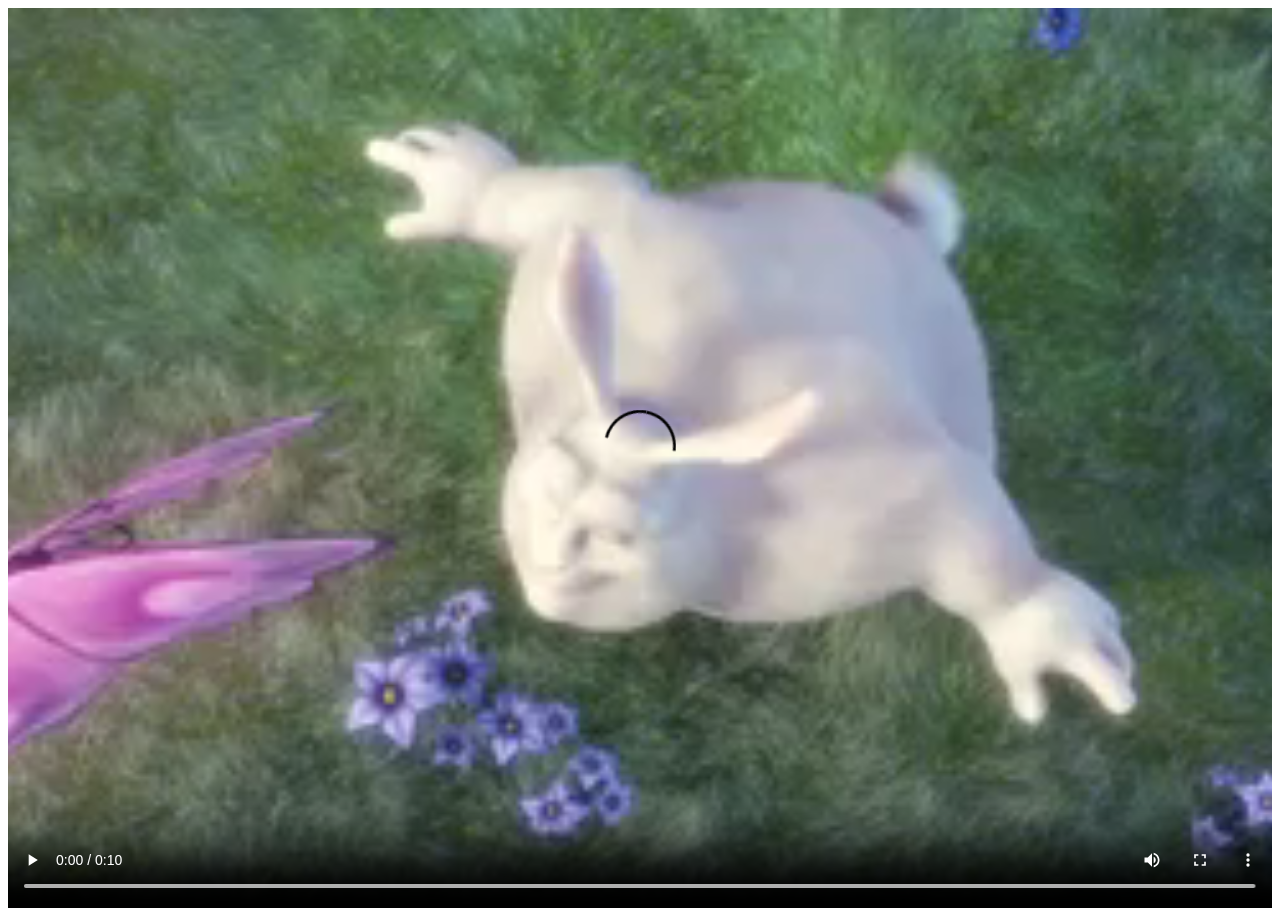
==== player.html @ 87d14c0e "first commit" ====
<!DOCTYPE html>
<html lang="es">
<head>
    <meta charset="UTF-8">
    <meta http-equiv="X-UA-Compatible" content="IE=edge">
    <meta name="viewport" content="width=device-width, initial-scale=1.0">
    <title>Document</title>
    <link rel="stylesheet" href="./assets/css/video-screen.css">
</head>
<body>
    <div>
        <video id="video-full-screen" class="video-screen" autoplay controls>
            <source src="./assets/video/mov_bbb.mp4" type="video/mp4">
          Your browser does not support the video tag.
          </video>
    </div>
    <script src="assets/js/jquery-3.6.1.min.js"></script>
    <script src="assets/js/main.js"></script>
    <script src="assets/js/player.js"></script>
</body>
</html>
---- assets/css/video-screen.css ----
.video-screen {
    object-fit: cover;
    height: 100vh;
    width: 100%;
    /* position: absolute; */
}

#video-full-screen{
    opacity: 5 !important;
}
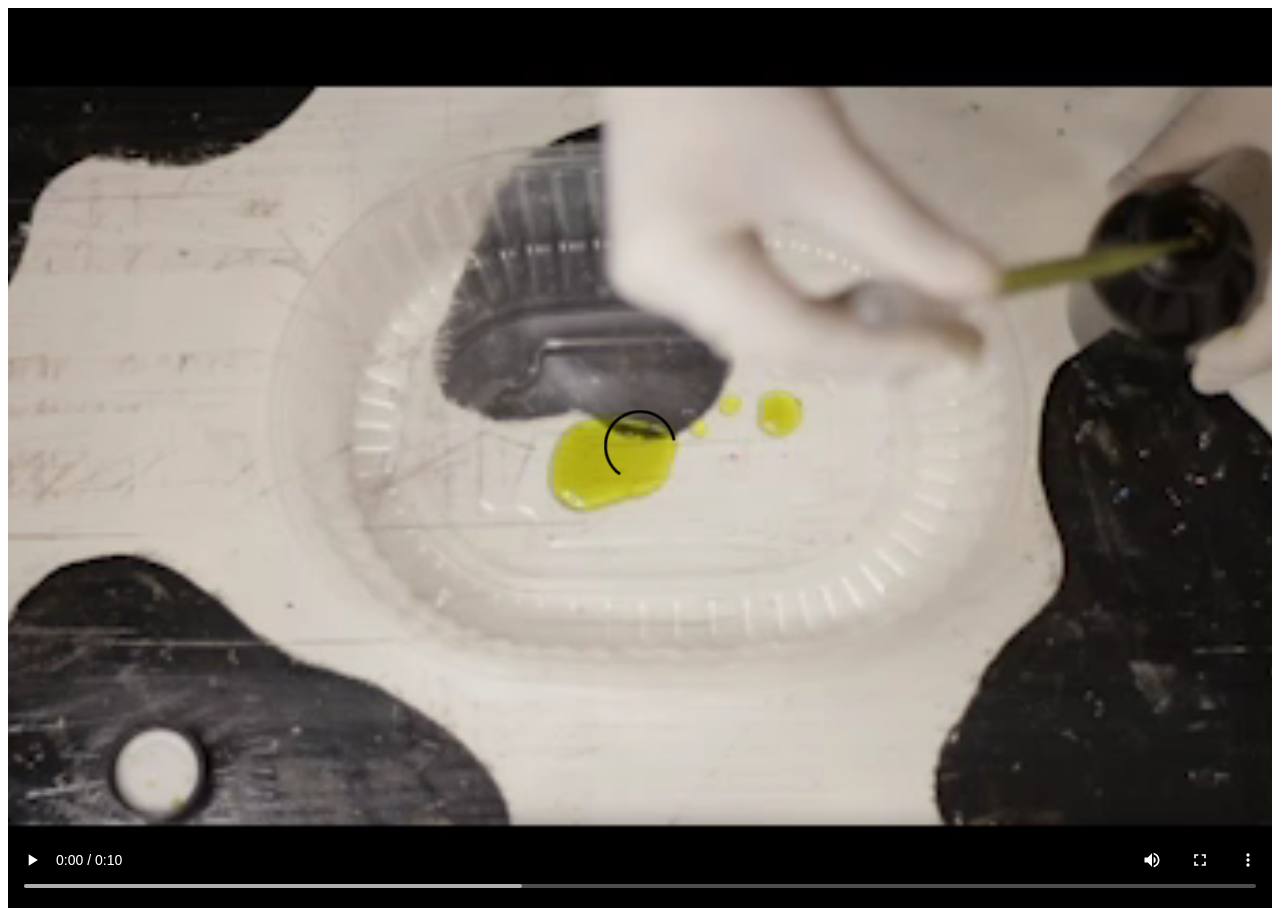
==== commit 1131f8cc: "Added videos" ====
--- a/player.html
+++ b/player.html
@@ -10,7 +10,7 @@
 <body>
     <div>
         <video id="video-full-screen" class="video-screen" autoplay controls>
-            <source src="./assets/video/mov_bbb.mp4" type="video/mp4">
+            <source src="./assets/video/ciano.mp4" type="video/mp4">
           Your browser does not support the video tag.
           </video>
     </div>
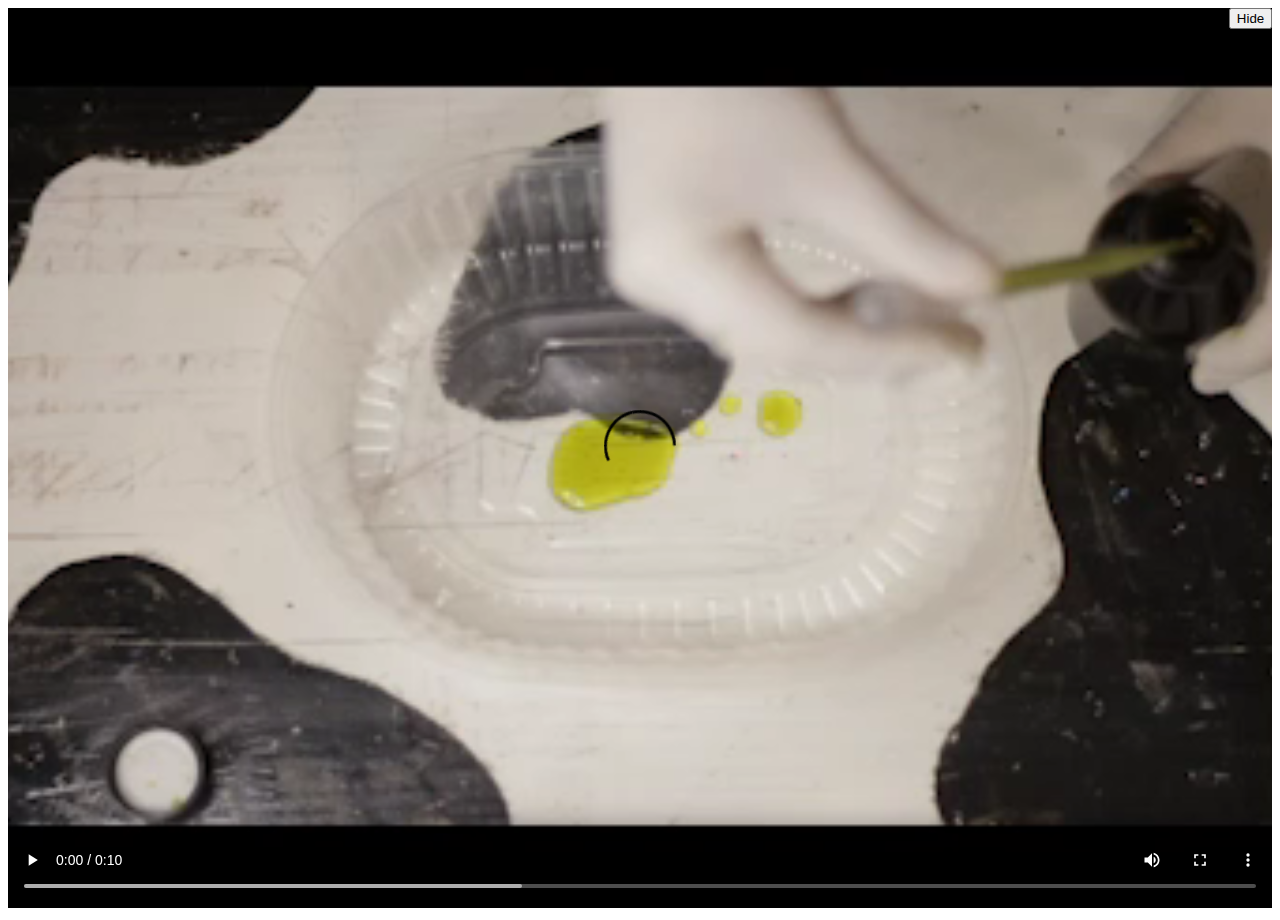
==== commit 27788a28: "added function" ====
--- a/player.html
+++ b/player.html
@@ -8,11 +8,12 @@
     <link rel="stylesheet" href="./assets/css/video-screen.css">
 </head>
 <body>
-    <div>
+    <div id="div-video-screen">
         <video id="video-full-screen" class="video-screen" autoplay controls>
             <source src="./assets/video/ciano.mp4" type="video/mp4">
           Your browser does not support the video tag.
-          </video>
+        </video>
+        <button class="btn-close">Hide</button>
     </div>
     <script src="assets/js/jquery-3.6.1.min.js"></script>
     <script src="assets/js/main.js"></script>
--- a/assets/css/video-screen.css
+++ b/assets/css/video-screen.css
@@ -1,3 +1,7 @@
+.div-video-screen{
+    /* position: relative */
+}
+
 .video-screen {
     object-fit: cover;
     height: 100vh;
@@ -7,4 +11,11 @@
 
 #video-full-screen{
     opacity: 5 !important;
+}
+
+.btn-close{ 
+    position: absolute; 
+    left: 96%;
+
+
 }